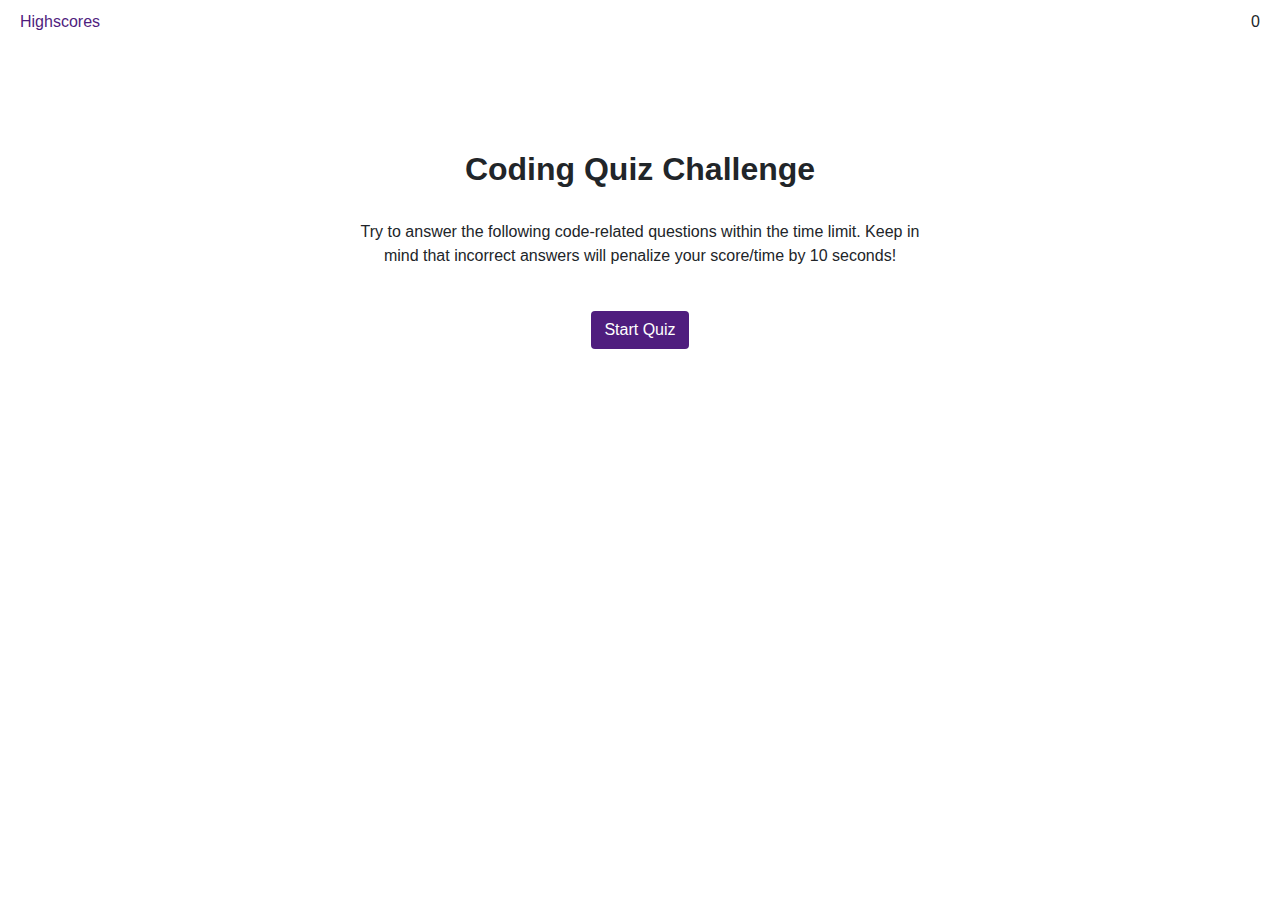
==== index.html @ dcae9457 "adds choices to first question" ====
<!DOCTYPE html>
<!--[if lt IE 7]>      <html class="no-js lt-ie9 lt-ie8 lt-ie7"> <![endif]-->
<!--[if IE 7]>         <html class="no-js lt-ie9 lt-ie8"> <![endif]-->
<!--[if IE 8]>         <html class="no-js lt-ie9"> <![endif]-->
<!--[if gt IE 8]><!-->
<html class="no-js">
<!--<![endif]-->

<head>
    <meta charset="utf-8">
    <meta http-equiv="X-UA-Compatible" content="IE=edge">
    <title></title>
    <meta name="description" content="">
    <meta name="viewport" content="width=device-width, initial-scale=1">
    <link rel="stylesheet"
        href="https://stackpath.bootstrapcdn.com/bootstrap/4.4.1/css/bootstrap.min.css"
        integrity="sha384-Vkoo8x4CGsO3+Hhxv8T/Q5PaXtkKtu6ug5TOeNV6gBiFeWPGFN9MuhOf23Q9Ifjh"
        crossorigin="anonymous">
    <link rel="stylesheet" href="style.css">
</head>

<body>
    <header>
        <div>
            <a href="highscores.html" class=scores-link>Highscores</a>
            <div class="timer">0</div>
        </div>
    </header>

    <div class="container">
        <div class="row">
            <div class="col text-center">
                <h2 class="title">Coding Quiz Challenge</h2>
                <br>
                <p>Try to answer the following code-related questions
                    within the time limit. Keep in mind that incorrect
                    answers will penalize your score/time by 10 seconds!
                </p>
                <br>
                <div class="col text-center">
                    <button class="btn btn-default start">Start Quiz</button>
                </div>
            </div>
        </div>
    </div>

    <div class="container">
        <div class="col-md-4"></div>
        <div id="question-container" class="hide row justify-content-md-center">
            <h3 id="question" class="title"></h3>
            <br>
            <div class="row">
                <div id="answer-buttons" class="col-md-12 text-center options">
                    <button id="option0" class='left btn'>Answer 1</button>
                    <br>
                    <button id="option1" class=' left btn'>Answer 2</button>
                    <br>
                    <button id="option2" class='left btn'>Answer 3</button>
                    <br>
                    <button id="option3" class='left btn'>Answer 4</button>
                    <br>
                </div>
            </div>
        </div>
    </div>


        <!--[if lt IE 7]>
            <p class="browsehappy">You are using an <strong>outdated</strong> browser. Please <a href="#">upgrade your browser</a> to improve your experience.</p>
        <![endif]-->
        <script src="https://code.jquery.com/jquery-3.4.1.slim.min.js"
            integrity="sha384-J6qa4849blE2+poT4WnyKhv5vZF5SrPo0iEjwBvKU7imGFAV0wwj1yYfoRSJoZ+n"
            crossorigin="anonymous"></script>
        <script
            src="https://cdn.jsdelivr.net/npm/popper.js@1.16.0/dist/umd/popper.min.js"
            integrity="sha384-Q6E9RHvbIyZFJoft+2mJbHaEWldlvI9IOYy5n3zV9zzTtmI3UksdQRVvoxMfooAo"
            crossorigin="anonymous"></script>
        <script
            src="https://stackpath.bootstrapcdn.com/bootstrap/4.4.1/js/bootstrap.min.js"
            integrity="sha384-wfSDF2E50Y2D1uUdj0O3uMBJnjuUD4Ih7YwaYd1iqfktj0Uod8GCExl3Og8ifwB6"
            crossorigin="anonymous"></script>
        <script src="script.js"></script>
</body>

</html>
---- style.css ----
body {
    background: #fff;
}

.container {
    position: relative;
    top: 150px;
    width: 600px;
    
}

h2 {
    font-weight: bold;
}

.title {
    text-align: center;

}

.question {
    text-align: left;
}

.instructions {
    width: 300px;
}

.btn {
    background: rgb(79, 29, 126);
    color: #fff;
    margin: 3px;
    padding: none;
}

.scores-link {
    float: left;
    margin: 10px 20px;
    text-decoration: none;
    color: rgb(79, 29, 126);
}
.timer {
    float: right; 
    margin: 10px 20px;
}

.highscores {
    text-align: left;
    padding-left: 15px;
}

.highscore-item {
    background: light rgba(219, 169, 219, 0.966);
    display: none;
}

.hide {
    display: none;
}

.left {
    position: relative;
    right: 135px;
}
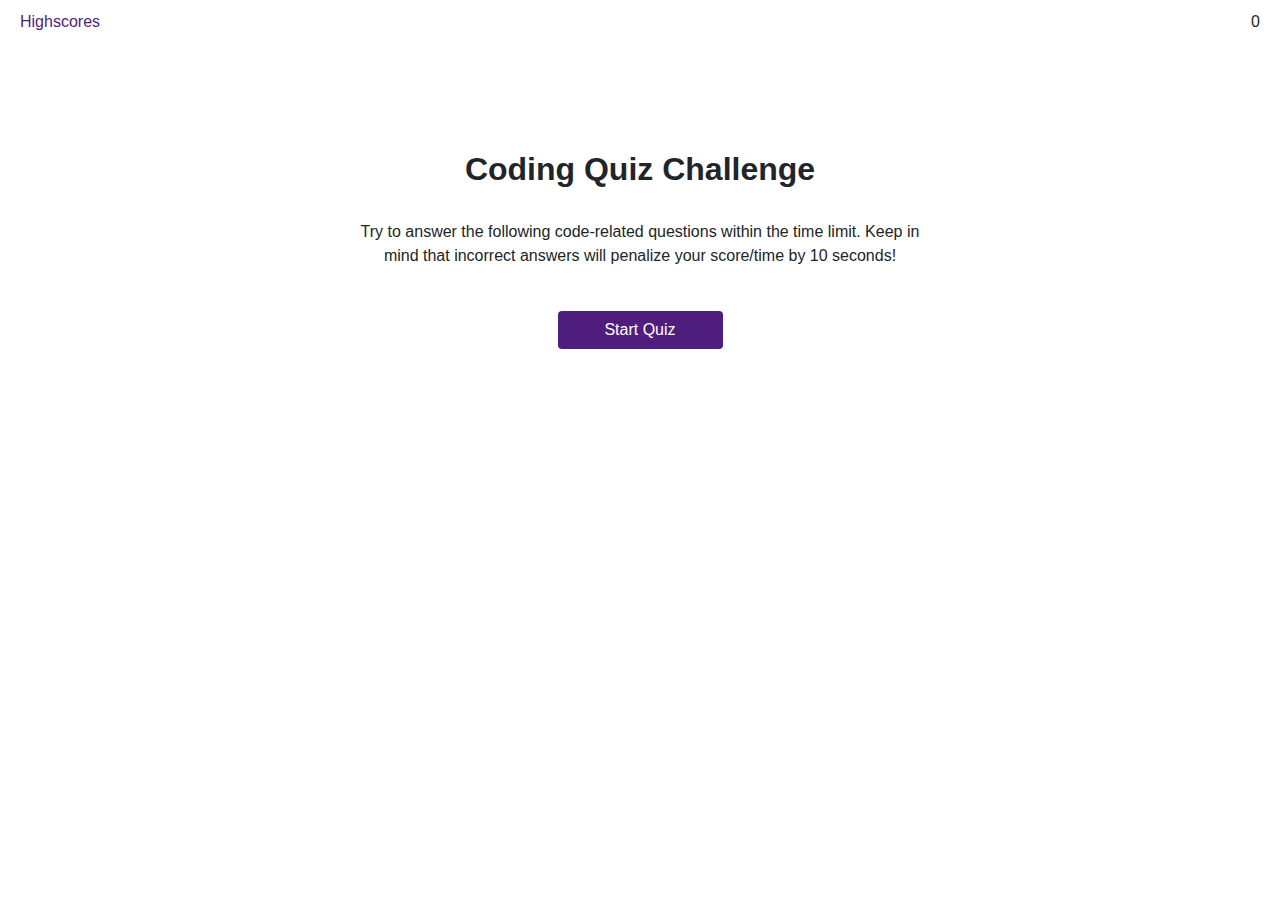
==== commit ee4308cb: "renders all questions to page in sequence after choices are clicked" ====
--- a/index.html
+++ b/index.html
@@ -45,24 +45,35 @@
     </div>
 
     <div class="container">
-        <div class="col-md-4"></div>
-        <div id="question-container" class="hide row justify-content-md-center">
-            <h3 id="question" class="title"></h3>
-            <br>
-            <div class="row">
-                <div id="answer-buttons" class="col-md-12 text-center options">
-                    <button id="option0" class='left btn'>Answer 1</button>
-                    <br>
-                    <button id="option1" class=' left btn'>Answer 2</button>
-                    <br>
-                    <button id="option2" class='left btn'>Answer 3</button>
-                    <br>
-                    <button id="option3" class='left btn'>Answer 4</button>
-                    <br>
+        <div class="col-md-9">
+            <div id="question-container"
+                class="hide row justify-content-md-center">
+                <h3 id="question"></h3>
+                <div class="row">
+                    <div id="answer-buttons"
+                        class="col-md-12 text-center options">
+                        <button id="option0" class='option btn'>Answer 1</button>
+                        <br>
+                        <button id="option1" class='option btn'>Answer 2</button>
+                        <br>
+                        <button id="option2" class='option btn'>Answer 3</button>
+                        <br>
+                        <button id="option3" class='option btn'>Answer 4</button>
+                    </div>
                 </div>
             </div>
+            <div id="correct-response" class="text-muted hide">
+                <hr>
+                <p>Correct!</p>
+            </div>
         </div>
-    </div>
+        <div id="wrong-response" class="text-muted hide">
+            <hr>
+            <p>Wrong!</p>
+        </div>
+        </div>
+
+
 
 
         <!--[if lt IE 7]>
--- a/style.css
+++ b/style.css
@@ -31,6 +31,7 @@
     color: #fff;
     margin: 3px;
     padding: none;
+    width: 165px;
 }
 
 .scores-link {
@@ -58,7 +59,13 @@
     display: none;
 }
 
-.left {
+.option {
     position: relative;
-    right: 135px;
+    right: 140px;
+    text-align: left;
+
+}
+
+#question {
+    font-weight: bold;
 }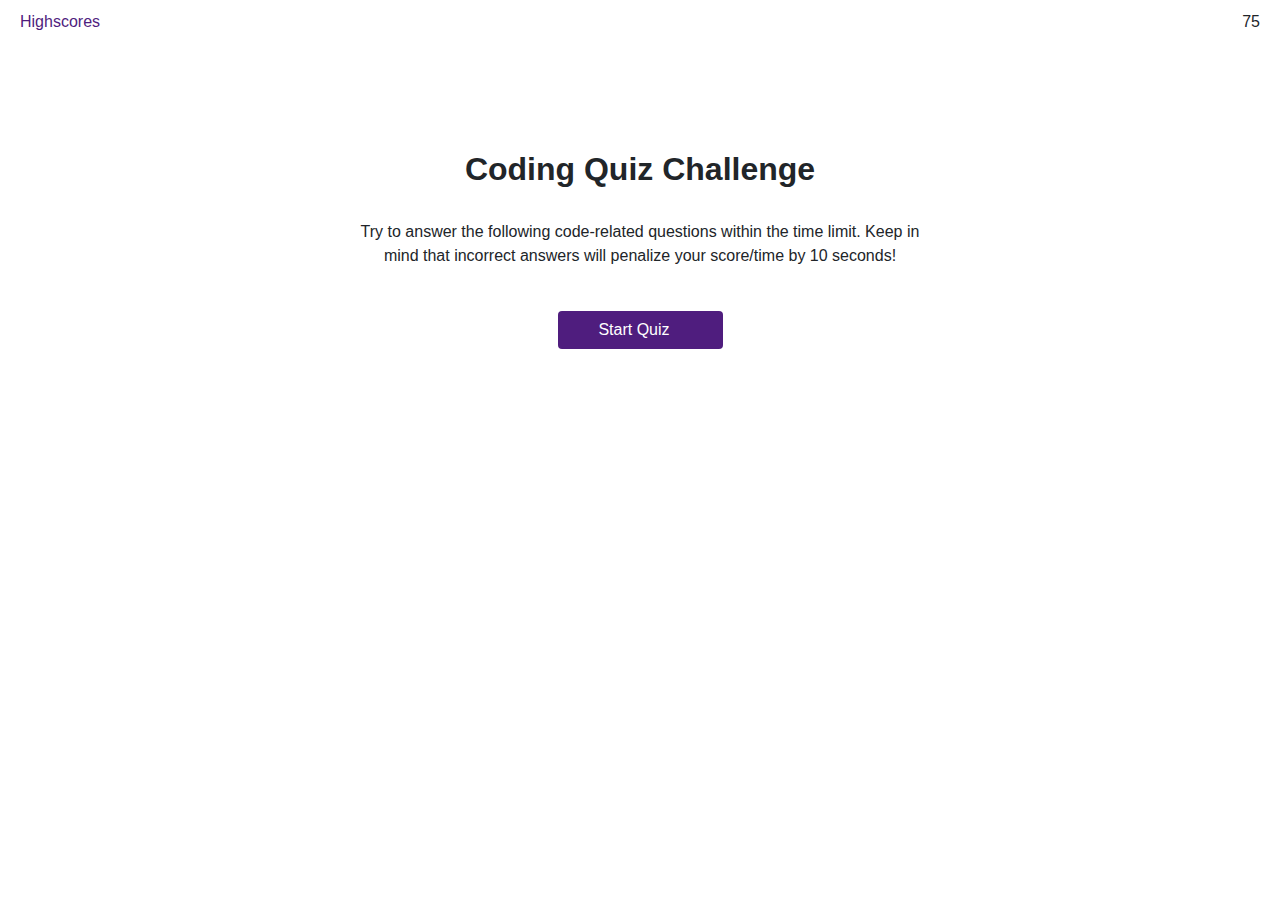
==== commit 9fae5e56: "updates script" ====
--- a/index.html
+++ b/index.html
@@ -23,7 +23,7 @@
     <header>
         <div>
             <a href="highscores.html" class=scores-link>Highscores</a>
-            <div class="timer">0</div>
+            <div class="timer">75</div>
         </div>
     </header>
 
@@ -49,48 +49,65 @@
             <div id="question-container"
                 class="hide row justify-content-md-center">
                 <h3 id="question"></h3>
-                <div class="row">
-                    <div id="answer-buttons"
-                        class="col-md-12 text-center options">
-                        <button id="option0" class='option btn'>Answer 1</button>
-                        <br>
-                        <button id="option1" class='option btn'>Answer 2</button>
-                        <br>
-                        <button id="option2" class='option btn'>Answer 3</button>
-                        <br>
-                        <button id="option3" class='option btn'>Answer 4</button>
-                    </div>
+
+                <div id="answer-buttons" class="col-md-12 text-center options">
+                    <button id="option0" class='option btn'>Answer
+                        1</button>
+                    <br>
+                    <button id="option1" class='option btn'>Answer
+                        2</button>
+                    <br>
+                    <button id="option2" class='option btn'>Answer
+                        3</button>
+                    <br>
+                    <button id="option3" class='option btn'>Answer
+                        4</button>
+
                 </div>
             </div>
+        </div>
+        <br>
+        <div><button id="next" class='option btn hide'>Next</button>
             <div id="correct-response" class="text-muted hide">
                 <hr>
                 <p>Correct!</p>
             </div>
+            <div id="wrong-response" class="text-muted hide">
+                <hr>
+                <p>Wrong!</p>
+            </div>
         </div>
-        <div id="wrong-response" class="text-muted hide">
-            <hr>
-            <p>Wrong!</p>
+    </div>
+
+    <div id="-all-done" class="hide">
+        <div class="row">
+            <div class="col text-center">
+                <h2 class="title">All Done!</h2>
+                <br>
+                <p>Your final score is <span id=score></span>
+                </p>
+                <input type="text">
+                <button type="button" id="submit" class="btn btn-link"
+                    href="highscores.html">Submit</button>
+            </div>
         </div>
-        </div>
+    </div>
 
-
-
-
-        <!--[if lt IE 7]>
+    <!--[if lt IE 7]>
             <p class="browsehappy">You are using an <strong>outdated</strong> browser. Please <a href="#">upgrade your browser</a> to improve your experience.</p>
         <![endif]-->
-        <script src="https://code.jquery.com/jquery-3.4.1.slim.min.js"
-            integrity="sha384-J6qa4849blE2+poT4WnyKhv5vZF5SrPo0iEjwBvKU7imGFAV0wwj1yYfoRSJoZ+n"
-            crossorigin="anonymous"></script>
-        <script
-            src="https://cdn.jsdelivr.net/npm/popper.js@1.16.0/dist/umd/popper.min.js"
-            integrity="sha384-Q6E9RHvbIyZFJoft+2mJbHaEWldlvI9IOYy5n3zV9zzTtmI3UksdQRVvoxMfooAo"
-            crossorigin="anonymous"></script>
-        <script
-            src="https://stackpath.bootstrapcdn.com/bootstrap/4.4.1/js/bootstrap.min.js"
-            integrity="sha384-wfSDF2E50Y2D1uUdj0O3uMBJnjuUD4Ih7YwaYd1iqfktj0Uod8GCExl3Og8ifwB6"
-            crossorigin="anonymous"></script>
-        <script src="script.js"></script>
+    <script src="https://code.jquery.com/jquery-3.4.1.slim.min.js"
+        integrity="sha384-J6qa4849blE2+poT4WnyKhv5vZF5SrPo0iEjwBvKU7imGFAV0wwj1yYfoRSJoZ+n"
+        crossorigin="anonymous"></script>
+    <script
+        src="https://cdn.jsdelivr.net/npm/popper.js@1.16.0/dist/umd/popper.min.js"
+        integrity="sha384-Q6E9RHvbIyZFJoft+2mJbHaEWldlvI9IOYy5n3zV9zzTtmI3UksdQRVvoxMfooAo"
+        crossorigin="anonymous"></script>
+    <script
+        src="https://stackpath.bootstrapcdn.com/bootstrap/4.4.1/js/bootstrap.min.js"
+        integrity="sha384-wfSDF2E50Y2D1uUdj0O3uMBJnjuUD4Ih7YwaYd1iqfktj0Uod8GCExl3Og8ifwB6"
+        crossorigin="anonymous"></script>
+    <script src="script.js"></script>
 </body>
 
 </html>--- a/style.css
+++ b/style.css
@@ -29,9 +29,17 @@
 .btn {
     background: rgb(79, 29, 126);
     color: #fff;
-    margin: 3px;
+    margin-top: 3px;
+    margin-bottom: 3px;
+    margin-left: 0;
     padding: none;
+    padding-left: 0;
     width: 165px;
+}
+
+#answer-buttons {
+    padding-left: 0;
+    align-items: left;
 }
 
 .scores-link {
@@ -60,12 +68,20 @@
 }
 
 .option {
-    position: relative;
-    right: 140px;
+    /* position: relative; 
     text-align: left;
+    right: 130px; */
 
 }
 
 #question {
     font-weight: bold;
+}
+
+.return {
+    float: left;
+}
+
+#next {
+    float: right;
 }